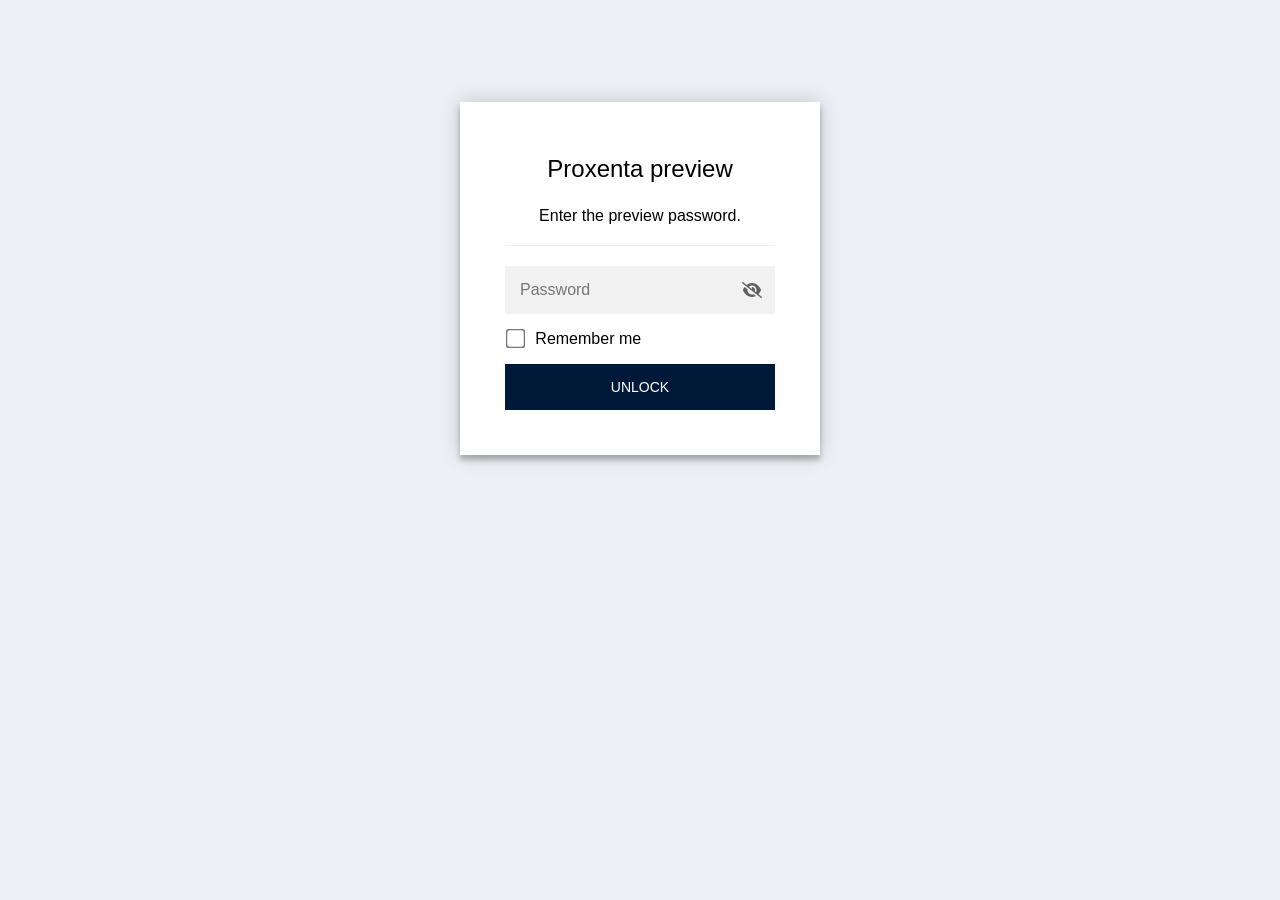
==== index.html @ aefee9fa "Preview 2026-11-01 16:53 UTC" ====
<!DOCTYPE html>
<html class="staticrypt-html">
    <head>
        <meta charset="utf-8" />
        <title>Proxenta preview</title>
        <meta name="viewport" content="width=device-width, initial-scale=1" />

        <!-- do not cache this page -->
        <meta http-equiv="cache-control" content="max-age=0" />
        <meta http-equiv="cache-control" content="no-cache" />
        <meta http-equiv="expires" content="0" />
        <meta http-equiv="expires" content="Tue, 01 Jan 1980 1:00:00 GMT" />
        <meta http-equiv="pragma" content="no-cache" />

        <style>
            .staticrypt-hr {
                margin-top: 20px;
                margin-bottom: 20px;
                border: 0;
                border-top: 1px solid #eee;
            }

            .staticrypt-page {
                width: 360px;
                padding: 8% 0 0;
                margin: auto;
                box-sizing: border-box;
            }

            .staticrypt-form {
                position: relative;
                z-index: 1;
                background: #ffffff;
                max-width: 360px;
                margin: 0 auto 100px;
                padding: 45px;
                text-align: center;
                box-shadow: 0 0 20px 0 rgba(0, 0, 0, 0.2), 0 5px 5px 0 rgba(0, 0, 0, 0.24);
            }

            .staticrypt-form input[type="password"],
            input[type="text"] {
                background: inherit;
                border: 0;
                box-sizing: border-box; /* This ensures padding is included in the total width */
                font-size: 14px;
                outline: 0;
                padding: 15px 30px 15px 15px; /* Adjust the padding to ensure there is space for the icon */
                width: 100%;
            }

            .staticrypt-password-container {
                position: relative;
                outline: 0;
                background: #f2f2f2;
                width: 100%;
                border: 0;
                margin: 0 0 15px;
                box-sizing: border-box;
            }

            .staticrypt-toggle-password-visibility {
                cursor: pointer;
                height: 20px;
                opacity: 60%;
                padding: 13px;
                position: absolute;
                right: 0;
                top: 50%;
                transform: translateY(-50%);
                width: 20px;
            }

            .staticrypt-form .staticrypt-decrypt-button {
                text-transform: uppercase;
                outline: 0;
                background: #001938;
                width: 100%;
                border: 0;
                padding: 15px;
                color: #ffffff;
                font-size: 14px;
                cursor: pointer;
            }

            .staticrypt-form .staticrypt-decrypt-button:hover,
            .staticrypt-form .staticrypt-decrypt-button:active,
            .staticrypt-form .staticrypt-decrypt-button:focus {
                background: #001938;
                filter: brightness(92%);
            }

            .staticrypt-html {
                height: 100%;
            }

            .staticrypt-body {
                height: 100%;
                margin: 0;
            }

            .staticrypt-content {
                height: 100%;
                margin-bottom: 1em;
                background: #eef0f6;
                font-family: "Arial", sans-serif;
                -webkit-font-smoothing: antialiased;
                -moz-osx-font-smoothing: grayscale;
            }

            .staticrypt-instructions {
                margin-top: -1em;
                margin-bottom: 1em;
            }

            .staticrypt-title {
                font-size: 1.5em;
            }

            label.staticrypt-remember {
                display: flex;
                align-items: center;
                margin-bottom: 1em;
            }

            .staticrypt-remember input[type="checkbox"] {
                transform: scale(1.5);
                margin-right: 1em;
            }

            .hidden {
                display: none !important;
            }

            .staticrypt-spinner-container {
                height: 100%;
                display: flex;
                align-items: center;
                justify-content: center;
            }

            .staticrypt-spinner {
                display: inline-block;
                width: 2rem;
                height: 2rem;
                vertical-align: text-bottom;
                border: 0.25em solid gray;
                border-right-color: transparent;
                border-radius: 50%;
                -webkit-animation: spinner-border 0.75s linear infinite;
                animation: spinner-border 0.75s linear infinite;
                animation-duration: 0.75s;
                animation-timing-function: linear;
                animation-delay: 0s;
                animation-iteration-count: infinite;
                animation-direction: normal;
                animation-fill-mode: none;
                animation-play-state: running;
                animation-name: spinner-border;
            }

            @keyframes spinner-border {
                100% {
                    transform: rotate(360deg);
                }
            }

            @media screen and (-webkit-min-device-pixel-ratio: 0) {
                .staticrypt-form input[type="password"],
                input[type="text"] {
                    font-size: 16px;
                }
            }
        </style>
    </head>

    <body class="staticrypt-body">
        <div id="staticrypt_loading" class="staticrypt-spinner-container">
            <div class="staticrypt-spinner"></div>
        </div>

        <div id="staticrypt_content" class="staticrypt-content hidden">
            <div class="staticrypt-page">
                <div class="staticrypt-form">
                    <div class="staticrypt-instructions">
                        <p class="staticrypt-title">Proxenta preview</p>
                        <p>Enter the preview password.</p>
                    </div>

                    <hr class="staticrypt-hr" />

                    <form id="staticrypt-form" action="#" method="post">
                        <div class="staticrypt-password-container">
                            <input
                                id="staticrypt-password"
                                type="password"
                                name="password"
                                placeholder="Password"
                                autofocus
                            />

                            <img
                                class="staticrypt-toggle-password-visibility"
                                alt="Show password"
                                title="Show password"
                                src="[data-uri]"
                            />
                        </div>

                        <label id="staticrypt-remember-label" class="staticrypt-remember hidden">
                            <input id="staticrypt-remember" type="checkbox" name="remember" />
                            Remember me
                        </label>

                        <input type="submit" class="staticrypt-decrypt-button" value="Unlock" />
                    </form>
                </div>
            </div>
        </div>

        <script>
            // these variables will be filled when generating the file - the template format is 'variable_name'
            const staticryptInitiator = ((function(){
  const exports = {};
  const cryptoEngine = ((function(){
  const exports = {};
  const { subtle } = crypto;

const IV_BITS = 16 * 8;
const HEX_BITS = 4;
const ENCRYPTION_ALGO = "AES-CBC";

/**
 * Translates between utf8 encoded hexadecimal strings
 * and Uint8Array bytes.
 */
const HexEncoder = {
    /**
     * hex string -> bytes
     * @param {string} hexString
     * @returns {Uint8Array}
     */
    parse: function (hexString) {
        if (hexString.length % 2 !== 0) throw "Invalid hexString";
        const arrayBuffer = new Uint8Array(hexString.length / 2);

        for (let i = 0; i < hexString.length; i += 2) {
            const byteValue = parseInt(hexString.substring(i, i + 2), 16);
            if (isNaN(byteValue)) {
                throw "Invalid hexString";
            }
            arrayBuffer[i / 2] = byteValue;
        }
        return arrayBuffer;
    },

    /**
     * bytes -> hex string
     * @param {Uint8Array} bytes
     * @returns {string}
     */
    stringify: function (bytes) {
        const hexBytes = [];

        for (let i = 0; i < bytes.length; ++i) {
            let byteString = bytes[i].toString(16);
            if (byteString.length < 2) {
                byteString = "0" + byteString;
            }
            hexBytes.push(byteString);
        }
        return hexBytes.join("");
    },
};

/**
 * Translates between utf8 strings and Uint8Array bytes.
 */
const UTF8Encoder = {
    parse: function (str) {
        return new TextEncoder().encode(str);
    },

    stringify: function (bytes) {
        return new TextDecoder().decode(bytes);
    },
};

/**
 * Salt and encrypt a msg with a password.
 */
async function encrypt(msg, hashedPassword) {
    // Must be 16 bytes, unpredictable, and preferably cryptographically random. However, it need not be secret.
    // https://developer.mozilla.org/en-US/docs/Web/API/SubtleCrypto/encrypt#parameters
    const iv = crypto.getRandomValues(new Uint8Array(IV_BITS / 8));

    const key = await subtle.importKey("raw", HexEncoder.parse(hashedPassword), ENCRYPTION_ALGO, false, ["encrypt"]);

    const encrypted = await subtle.encrypt(
        {
            name: ENCRYPTION_ALGO,
            iv: iv,
        },
        key,
        UTF8Encoder.parse(msg)
    );

    // iv will be 32 hex characters, we prepend it to the ciphertext for use in decryption
    return HexEncoder.stringify(iv) + HexEncoder.stringify(new Uint8Array(encrypted));
}
exports.encrypt = encrypt;

/**
 * Decrypt a salted msg using a password.
 *
 * @param {string} encryptedMsg
 * @param {string} hashedPassword
 * @returns {Promise<string>}
 */
async function decrypt(encryptedMsg, hashedPassword) {
    const ivLength = IV_BITS / HEX_BITS;
    const iv = HexEncoder.parse(encryptedMsg.substring(0, ivLength));
    const encrypted = encryptedMsg.substring(ivLength);

    const key = await subtle.importKey("raw", HexEncoder.parse(hashedPassword), ENCRYPTION_ALGO, false, ["decrypt"]);

    const outBuffer = await subtle.decrypt(
        {
            name: ENCRYPTION_ALGO,
            iv: iv,
        },
        key,
        HexEncoder.parse(encrypted)
    );

    return UTF8Encoder.stringify(new Uint8Array(outBuffer));
}
exports.decrypt = decrypt;

/**
 * Salt and hash the password so it can be stored in localStorage without opening a password reuse vulnerability.
 *
 * @param {string} password
 * @param {string} salt
 * @returns {Promise<string>}
 */
async function hashPassword(password, salt) {
    // we hash the password in multiple steps, each adding more iterations. This is because we used to allow less
    // iterations, so for backward compatibility reasons, we need to support going from that to more iterations.
    let hashedPassword = await hashLegacyRound(password, salt);

    hashedPassword = await hashSecondRound(hashedPassword, salt);

    return hashThirdRound(hashedPassword, salt);
}
exports.hashPassword = hashPassword;

/**
 * This hashes the password with 1k iterations. This is a low number, we need this function to support backwards
 * compatibility.
 *
 * @param {string} password
 * @param {string} salt
 * @returns {Promise<string>}
 */
function hashLegacyRound(password, salt) {
    return pbkdf2(password, salt, 1000, "SHA-1");
}
exports.hashLegacyRound = hashLegacyRound;

/**
 * Add a second round of iterations. This is because we used to use 1k, so for backwards compatibility with
 * remember-me/autodecrypt links, we need to support going from that to more iterations.
 *
 * @param hashedPassword
 * @param salt
 * @returns {Promise<string>}
 */
function hashSecondRound(hashedPassword, salt) {
    return pbkdf2(hashedPassword, salt, 14000, "SHA-256");
}
exports.hashSecondRound = hashSecondRound;

/**
 * Add a third round of iterations to bring total number to 600k. This is because we used to use 1k, then 15k, so for
 * backwards compatibility with remember-me/autodecrypt links, we need to support going from that to more iterations.
 *
 * @param hashedPassword
 * @param salt
 * @returns {Promise<string>}
 */
function hashThirdRound(hashedPassword, salt) {
    return pbkdf2(hashedPassword, salt, 585000, "SHA-256");
}
exports.hashThirdRound = hashThirdRound;

/**
 * Salt and hash the password so it can be stored in localStorage without opening a password reuse vulnerability.
 *
 * @param {string} password
 * @param {string} salt
 * @param {int} iterations
 * @param {string} hashAlgorithm
 * @returns {Promise<string>}
 */
async function pbkdf2(password, salt, iterations, hashAlgorithm) {
    const key = await subtle.importKey("raw", UTF8Encoder.parse(password), "PBKDF2", false, ["deriveBits"]);

    const keyBytes = await subtle.deriveBits(
        {
            name: "PBKDF2",
            hash: hashAlgorithm,
            iterations,
            salt: UTF8Encoder.parse(salt),
        },
        key,
        256
    );

    return HexEncoder.stringify(new Uint8Array(keyBytes));
}

function generateRandomSalt() {
    const bytes = crypto.getRandomValues(new Uint8Array(128 / 8));

    return HexEncoder.stringify(new Uint8Array(bytes));
}
exports.generateRandomSalt = generateRandomSalt;

async function signMessage(hashedPassword, message) {
    const key = await subtle.importKey(
        "raw",
        HexEncoder.parse(hashedPassword),
        {
            name: "HMAC",
            hash: "SHA-256",
        },
        false,
        ["sign"]
    );
    const signature = await subtle.sign("HMAC", key, UTF8Encoder.parse(message));

    return HexEncoder.stringify(new Uint8Array(signature));
}
exports.signMessage = signMessage;

function getRandomAlphanum() {
    const possibleCharacters = "abcdefghijklmnopqrstuvwxyzABCDEFGHIJKLMNOPQRSTUVWXYZ0123456789";

    let byteArray;
    let parsedInt;

    // Keep generating new random bytes until we get a value that falls
    // within a range that can be evenly divided by possibleCharacters.length
    do {
        byteArray = crypto.getRandomValues(new Uint8Array(1));
        // extract the lowest byte to get an int from 0 to 255 (probably unnecessary, since we're only generating 1 byte)
        parsedInt = byteArray[0] & 0xff;
    } while (parsedInt >= 256 - (256 % possibleCharacters.length));

    // Take the modulo of the parsed integer to get a random number between 0 and totalLength - 1
    const randomIndex = parsedInt % possibleCharacters.length;

    return possibleCharacters[randomIndex];
}

/**
 * Generate a random string of a given length.
 *
 * @param {int} length
 * @returns {string}
 */
function generateRandomString(length) {
    let randomString = "";

    for (let i = 0; i < length; i++) {
        randomString += getRandomAlphanum();
    }

    return randomString;
}
exports.generateRandomString = generateRandomString;

  return exports;
})());
const codec = ((function(){
  const exports = {};
  /**
 * Initialize the codec with the provided cryptoEngine - this return functions to encode and decode messages.
 *
 * @param cryptoEngine - the engine to use for encryption / decryption
 */
function init(cryptoEngine) {
    const exports = {};

    /**
     * Top-level function for encoding a message.
     * Includes password hashing, encryption, and signing.
     *
     * @param {string} msg
     * @param {string} password
     * @param {string} salt
     *
     * @returns {string} The encoded text
     */
    async function encode(msg, password, salt) {
        const hashedPassword = await cryptoEngine.hashPassword(password, salt);

        const encrypted = await cryptoEngine.encrypt(msg, hashedPassword);

        // we use the hashed password in the HMAC because this is effectively what will be used a password (so we can store
        // it in localStorage safely, we don't use the clear text password)
        const hmac = await cryptoEngine.signMessage(hashedPassword, encrypted);

        return hmac + encrypted;
    }
    exports.encode = encode;

    /**
     * Encode using a password that has already been hashed. This is useful to encode multiple messages in a row, that way
     * we don't need to hash the password multiple times.
     *
     * @param {string} msg
     * @param {string} hashedPassword
     *
     * @returns {string} The encoded text
     */
    async function encodeWithHashedPassword(msg, hashedPassword) {
        const encrypted = await cryptoEngine.encrypt(msg, hashedPassword);

        // we use the hashed password in the HMAC because this is effectively what will be used a password (so we can store
        // it in localStorage safely, we don't use the clear text password)
        const hmac = await cryptoEngine.signMessage(hashedPassword, encrypted);

        return hmac + encrypted;
    }
    exports.encodeWithHashedPassword = encodeWithHashedPassword;

    /**
     * Top-level function for decoding a message.
     * Includes signature check and decryption.
     *
     * @param {string} signedMsg
     * @param {string} hashedPassword
     * @param {string} salt
     * @param {int} backwardCompatibleAttempt
     * @param {string} originalPassword
     *
     * @returns {Object} {success: true, decoded: string} | {success: false, message: string}
     */
    async function decode(signedMsg, hashedPassword, salt, backwardCompatibleAttempt = 0, originalPassword = "") {
        const encryptedHMAC = signedMsg.substring(0, 64);
        const encryptedMsg = signedMsg.substring(64);
        const decryptedHMAC = await cryptoEngine.signMessage(hashedPassword, encryptedMsg);

        if (decryptedHMAC !== encryptedHMAC) {
            // we have been raising the number of iterations in the hashing algorithm multiple times, so to support the old
            // remember-me/autodecrypt links we need to try bringing the old hashes up to speed.
            originalPassword = originalPassword || hashedPassword;
            if (backwardCompatibleAttempt === 0) {
                const updatedHashedPassword = await cryptoEngine.hashThirdRound(originalPassword, salt);

                return decode(signedMsg, updatedHashedPassword, salt, backwardCompatibleAttempt + 1, originalPassword);
            }
            if (backwardCompatibleAttempt === 1) {
                let updatedHashedPassword = await cryptoEngine.hashSecondRound(originalPassword, salt);
                updatedHashedPassword = await cryptoEngine.hashThirdRound(updatedHashedPassword, salt);

                return decode(signedMsg, updatedHashedPassword, salt, backwardCompatibleAttempt + 1, originalPassword);
            }

            return { success: false, message: "Signature mismatch" };
        }

        return {
            success: true,
            decoded: await cryptoEngine.decrypt(encryptedMsg, hashedPassword),
        };
    }
    exports.decode = decode;

    return exports;
}
exports.init = init;

  return exports;
})());
const decode = codec.init(cryptoEngine).decode;

/**
 * Initialize the staticrypt module, that exposes functions callbable by the password_template.
 *
 * @param {{
 *  staticryptEncryptedMsgUniqueVariableName: string,
 *  isRememberEnabled: boolean,
 *  rememberDurationInDays: number,
 *  staticryptSaltUniqueVariableName: string,
 * }} staticryptConfig - object of data that is stored on the password_template at encryption time.
 *
 * @param {{
 *  rememberExpirationKey: string,
 *  rememberPassphraseKey: string,
 *  replaceHtmlCallback: function,
 *  clearLocalStorageCallback: function,
 * }} templateConfig - object of data that can be configured by a custom password_template.
 */
function init(staticryptConfig, templateConfig) {
    const exports = {};

    /**
     * Decrypt our encrypted page, replace the whole HTML.
     *
     * @param {string} hashedPassword
     * @returns {Promise<boolean>}
     */
    async function decryptAndReplaceHtml(hashedPassword) {
        const { staticryptEncryptedMsgUniqueVariableName, staticryptSaltUniqueVariableName } = staticryptConfig;
        const { replaceHtmlCallback } = templateConfig;

        const result = await decode(
            staticryptEncryptedMsgUniqueVariableName,
            hashedPassword,
            staticryptSaltUniqueVariableName
        );
        if (!result.success) {
            return false;
        }
        const plainHTML = result.decoded;

        // if the user configured a callback call it, otherwise just replace the whole HTML
        if (typeof replaceHtmlCallback === "function") {
            replaceHtmlCallback(plainHTML);
        } else {
            document.write(plainHTML);
            document.close();
        }

        return true;
    }

    /**
     * Attempt to decrypt the page and replace the whole HTML.
     *
     * @param {string} password
     * @param {boolean} isRememberChecked
     *
     * @returns {Promise<{isSuccessful: boolean, hashedPassword?: string}>} - we return an object, so that if we want to
     *   expose more information in the future we can do it without breaking the password_template
     */
    async function handleDecryptionOfPage(password, isRememberChecked) {
        const { staticryptSaltUniqueVariableName } = staticryptConfig;

        // decrypt and replace the whole page
        const hashedPassword = await cryptoEngine.hashPassword(password, staticryptSaltUniqueVariableName);
        return handleDecryptionOfPageFromHash(hashedPassword, isRememberChecked);
    }
    exports.handleDecryptionOfPage = handleDecryptionOfPage;

    async function handleDecryptionOfPageFromHash(hashedPassword, isRememberChecked) {
        const { isRememberEnabled, rememberDurationInDays } = staticryptConfig;
        const { rememberExpirationKey, rememberPassphraseKey } = templateConfig;

        const isDecryptionSuccessful = await decryptAndReplaceHtml(hashedPassword);

        if (!isDecryptionSuccessful) {
            return {
                isSuccessful: false,
                hashedPassword,
            };
        }

        // remember the hashedPassword and set its expiration if necessary
        if (isRememberEnabled && isRememberChecked) {
            window.localStorage.setItem(rememberPassphraseKey, hashedPassword);

            // set the expiration if the duration isn't 0 (meaning no expiration)
            if (rememberDurationInDays > 0) {
                window.localStorage.setItem(
                    rememberExpirationKey,
                    (new Date().getTime() + rememberDurationInDays * 24 * 60 * 60 * 1000).toString()
                );
            }
        }

        return {
            isSuccessful: true,
            hashedPassword,
        };
    }
    exports.handleDecryptionOfPageFromHash = handleDecryptionOfPageFromHash;

    /**
     * Clear localstorage from staticrypt related values
     */
    function clearLocalStorage() {
        const { clearLocalStorageCallback, rememberExpirationKey, rememberPassphraseKey } = templateConfig;

        if (typeof clearLocalStorageCallback === "function") {
            clearLocalStorageCallback();
        } else {
            localStorage.removeItem(rememberPassphraseKey);
            localStorage.removeItem(rememberExpirationKey);
        }
    }

    async function handleDecryptOnLoad() {
        let isSuccessful = await decryptOnLoadFromUrl();

        if (!isSuccessful) {
            isSuccessful = await decryptOnLoadFromRememberMe();
        }

        return { isSuccessful };
    }
    exports.handleDecryptOnLoad = handleDecryptOnLoad;

    /**
     * Clear storage if we are logging out
     *
     * @returns {boolean} - whether we logged out
     */
    function logoutIfNeeded() {
        const logoutKey = "staticrypt_logout";

        // handle logout through query param
        const queryParams = new URLSearchParams(window.location.search);
        if (queryParams.has(logoutKey)) {
            clearLocalStorage();
            return true;
        }

        // handle logout through URL fragment
        const hash = window.location.hash.substring(1);
        if (hash.includes(logoutKey)) {
            clearLocalStorage();
            return true;
        }

        return false;
    }

    /**
     * To be called on load: check if we want to try to decrypt and replace the HTML with the decrypted content, and
     * try to do it if needed.
     *
     * @returns {Promise<boolean>} true if we derypted and replaced the whole page, false otherwise
     */
    async function decryptOnLoadFromRememberMe() {
        const { rememberDurationInDays } = staticryptConfig;
        const { rememberExpirationKey, rememberPassphraseKey } = templateConfig;

        // if we are login out, terminate
        if (logoutIfNeeded()) {
            return false;
        }

        // if there is expiration configured, check if we're not beyond the expiration
        if (rememberDurationInDays && rememberDurationInDays > 0) {
            const expiration = localStorage.getItem(rememberExpirationKey),
                isExpired = expiration && new Date().getTime() > parseInt(expiration);

            if (isExpired) {
                clearLocalStorage();
                return false;
            }
        }

        const hashedPassword = localStorage.getItem(rememberPassphraseKey);

        if (hashedPassword) {
            // try to decrypt
            const isDecryptionSuccessful = await decryptAndReplaceHtml(hashedPassword);

            // if the decryption is unsuccessful the password might be wrong - silently clear the saved data and let
            // the user fill the password form again
            if (!isDecryptionSuccessful) {
                clearLocalStorage();
                return false;
            }

            return true;
        }

        return false;
    }

    async function decryptOnLoadFromUrl() {
        const passwordKey = "staticrypt_pwd";
        const rememberMeKey = "remember_me";

        // try to get the password from the query param (for backward compatibility - we now want to avoid this method,
        // since it sends the hashed password to the server which isn't needed)
        const queryParams = new URLSearchParams(window.location.search);
        const hashedPasswordQuery = queryParams.get(passwordKey);
        const rememberMeQuery = queryParams.get(rememberMeKey);

        const urlFragment = window.location.hash.substring(1);
        // get the password from the url fragment
        const hashedPasswordRegexMatch = urlFragment.match(new RegExp(passwordKey + "=([^&]*)"));
        const hashedPasswordFragment = hashedPasswordRegexMatch ? hashedPasswordRegexMatch[1] : null;
        const rememberMeFragment = urlFragment.includes(rememberMeKey);

        const hashedPassword = hashedPasswordFragment || hashedPasswordQuery;
        const rememberMe = rememberMeFragment || rememberMeQuery;

        if (hashedPassword) {
            return handleDecryptionOfPageFromHash(hashedPassword, rememberMe);
        }

        return false;
    }

    return exports;
}
exports.init = init;

  return exports;
})());
            const templateError = "Bad password!",
                templateToggleAltShow = "Show password",
                templateToggleAltHide = "Hide password",
                isRememberEnabled = true,
                staticryptConfig = {"staticryptEncryptedMsgUniqueVariableName":"[base64]","isRememberEnabled":true,"rememberDurationInDays":30,"staticryptSaltUniqueVariableName":"baf3b9309343717bf093b8f539a3e75e"};

            // you can edit these values to customize some of the behavior of StatiCrypt
            const templateConfig = {
                rememberExpirationKey: "staticrypt_expiration",
                rememberPassphraseKey: "staticrypt_passphrase",
                replaceHtmlCallback: null,
                clearLocalStorageCallback: null,
            };

            // init the staticrypt engine
            const staticrypt = staticryptInitiator.init(staticryptConfig, templateConfig);

            // try to automatically decrypt on load if there is a saved password
            window.onload = async function () {
                const { isSuccessful } = await staticrypt.handleDecryptOnLoad();

                // if we didn't decrypt anything on load, show the password prompt. Otherwise the content has already been
                // replaced, no need to do anything
                if (!isSuccessful) {
                    // hide loading screen
                    document.getElementById("staticrypt_loading").classList.add("hidden");
                    document.getElementById("staticrypt_content").classList.remove("hidden");
                    document.getElementById("staticrypt-password").focus();

                    // show the remember me checkbox
                    if (isRememberEnabled) {
                        document.getElementById("staticrypt-remember-label").classList.remove("hidden");
                    }
                }
            };

            // toggle password visibility
            const toggleIcon = document.querySelector(".staticrypt-toggle-password-visibility");
            // these two icons are coming from FontAwesome
            const imgSrcEyeClosed =
                "[data-uri]";
            const imgSrcEyeOpened =
                "[data-uri]";
            toggleIcon.addEventListener("click", function () {
                const passwordInput = document.getElementById("staticrypt-password");
                if (passwordInput.type === "password") {
                    passwordInput.type = "text";
                    toggleIcon.src = imgSrcEyeOpened;
                    toggleIcon.alt = templateToggleAltHide;
                    toggleIcon.title = templateToggleAltHide;
                } else {
                    passwordInput.type = "password";
                    toggleIcon.src = imgSrcEyeClosed;
                    toggleIcon.alt = templateToggleAltShow;
                    toggleIcon.title = templateToggleAltShow;
                }
            });

            // handle password form submission
            document.getElementById("staticrypt-form").addEventListener("submit", async function (e) {
                e.preventDefault();

                const password = document.getElementById("staticrypt-password").value,
                    isRememberChecked = document.getElementById("staticrypt-remember").checked;

                const { isSuccessful } = await staticrypt.handleDecryptionOfPage(password, isRememberChecked);

                if (!isSuccessful) {
                    alert(templateError);
                }
            });
        </script>
    </body>
</html>
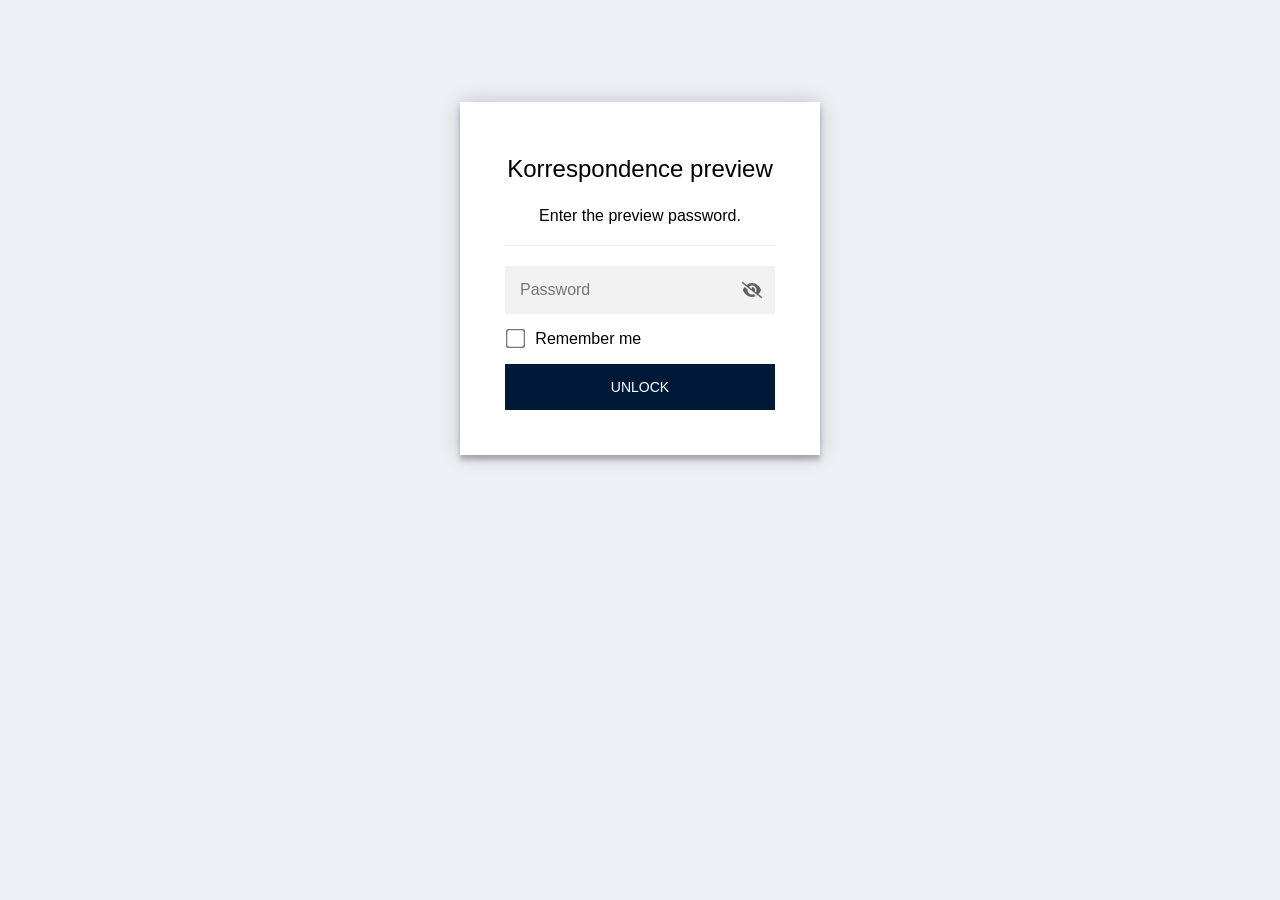
==== commit fc29b421: "Preview 2026-11-02 01:22 UTC" ====
--- a/index.html
+++ b/index.html
@@ -2,7 +2,7 @@
 <html class="staticrypt-html">
     <head>
         <meta charset="utf-8" />
-        <title>Proxenta preview</title>
+        <title>Korrespondence preview</title>
         <meta name="viewport" content="width=device-width, initial-scale=1" />
 
         <!-- do not cache this page -->
@@ -183,7 +183,7 @@
             <div class="staticrypt-page">
                 <div class="staticrypt-form">
                     <div class="staticrypt-instructions">
-                        <p class="staticrypt-title">Proxenta preview</p>
+                        <p class="staticrypt-title">Korrespondence preview</p>
                         <p>Enter the preview password.</p>
                     </div>
 
@@ -820,7 +820,7 @@
                 templateToggleAltShow = "Show password",
                 templateToggleAltHide = "Hide password",
                 isRememberEnabled = true,
-                staticryptConfig = {"staticryptEncryptedMsgUniqueVariableName":"[base64]